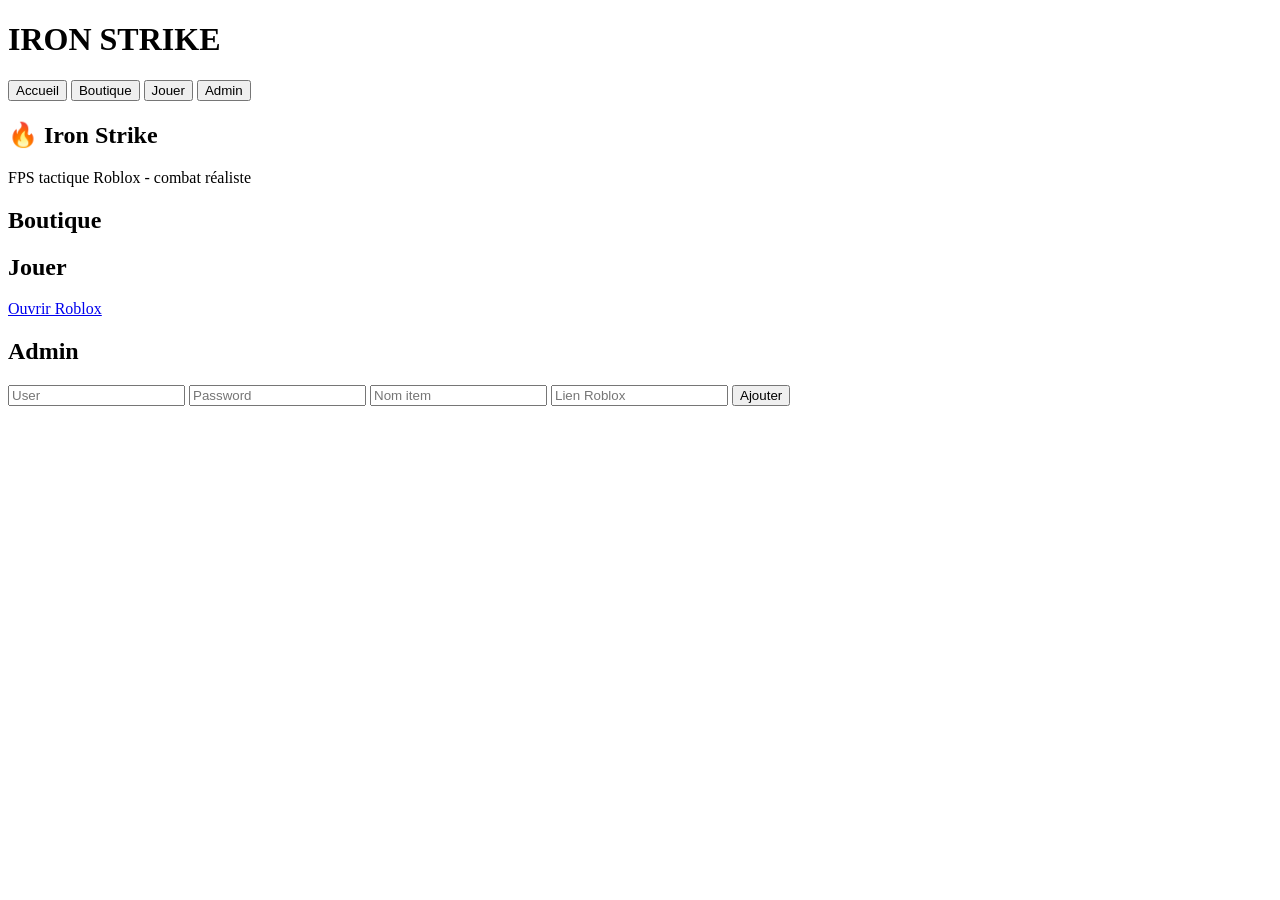
==== public/index.html @ 2ff79d86 "Create index.html" ====
<!DOCTYPE html>
<html lang="fr">
<head>
  <meta charset="UTF-8">
  <title>Iron Strike</title>
  <link rel="stylesheet" href="style.css">
</head>
<body>

<header>
  <h1>IRON STRIKE</h1>
  <nav>
    <button onclick="show('home')">Accueil</button>
    <button onclick="show('shop')">Boutique</button>
    <button onclick="show('play')">Jouer</button>
    <button onclick="show('admin')">Admin</button>
  </nav>
</header>

<section id="home" class="page active">
  <h2>🔥 Iron Strike</h2>
  <p>FPS tactique Roblox - combat réaliste</p>
</section>

<section id="shop" class="page">
  <h2>Boutique</h2>
  <div id="shopItems"></div>
</section>

<section id="play" class="page">
  <h2>Jouer</h2>
  <a class="btn" target="_blank" href="https://www.roblox.com/games/ID">Ouvrir Roblox</a>
</section>

<section id="admin" class="page">
  <h2>Admin</h2>

  <input id="user" placeholder="User">
  <input id="pass" type="password" placeholder="Password">

  <input id="name" placeholder="Nom item">
  <input id="link" placeholder="Lien Roblox">

  <button onclick="addItem()">Ajouter</button>
</section>

<script src="script.js"></script>
</body>
</html>
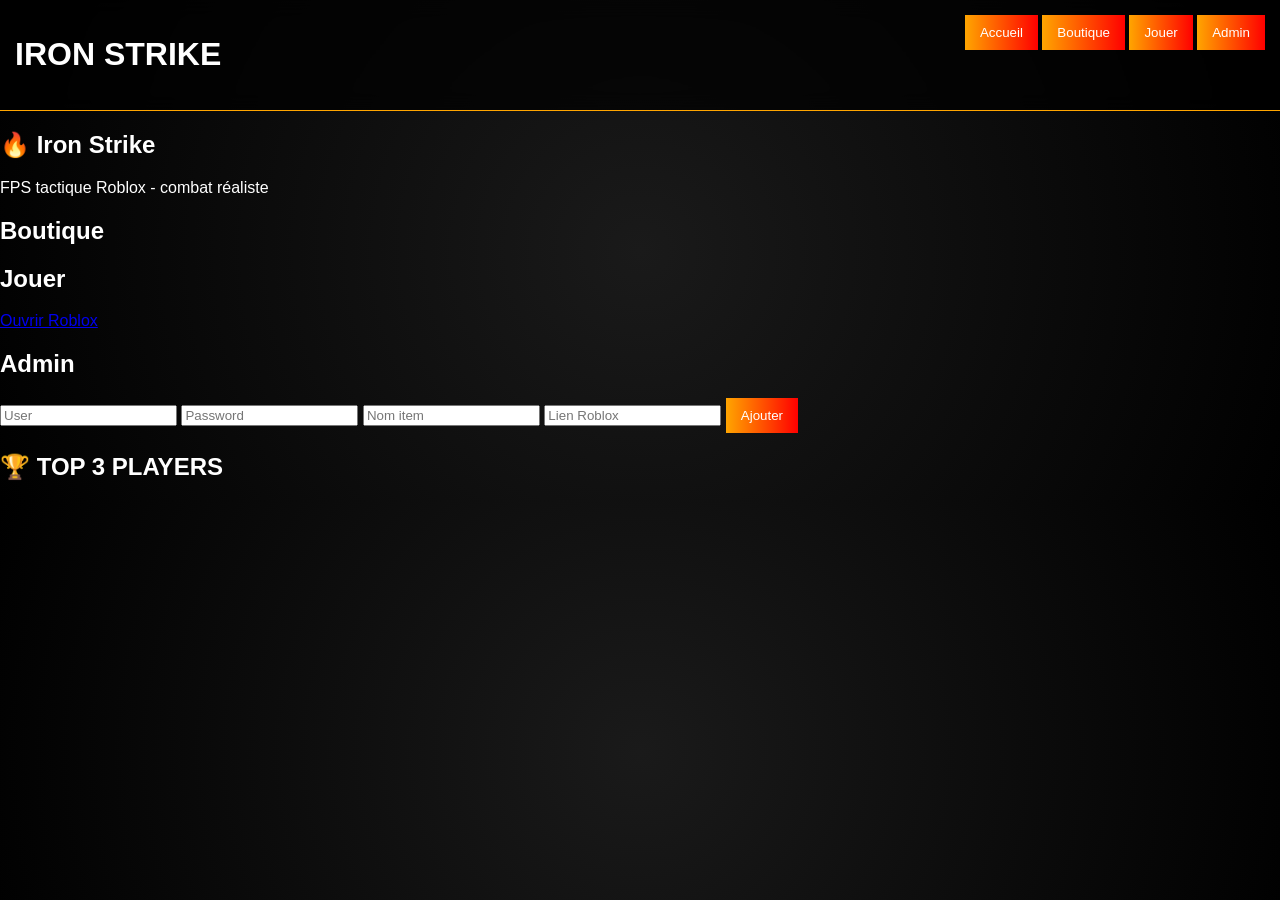
==== commit 7057b076: "Update index.html" ====
--- a/public/index.html
+++ b/public/index.html
@@ -45,5 +45,11 @@
 </section>
 
 <script src="script.js"></script>
+
+  <section id="leaderboard" class="page">
+  <h2>🏆 TOP 3 PLAYERS</h2>
+  <div id="lbList"></div>
+</section>
+  
 </body>
 </html>
--- a/public/style.css
+++ b/public/style.css
@@ -0,0 +1,35 @@
+body {
+  margin: 0;
+  font-family: Arial;
+  background: radial-gradient(circle, #1a1a1a, #000);
+  color: white;
+}
+
+header {
+  background: rgba(0,0,0,0.7);
+  backdrop-filter: blur(10px);
+  padding: 15px;
+  display: flex;
+  justify-content: space-between;
+  border-bottom: 1px solid orange;
+}
+
+button {
+  background: linear-gradient(90deg, orange, red);
+  border: none;
+  color: white;
+  padding: 10px 15px;
+  cursor: pointer;
+  transition: 0.2s;
+}
+
+button:hover {
+  transform: scale(1.05);
+}
+
+.card {
+  background: rgba(255,255,255,0.05);
+  border: 1px solid rgba(255,165,0,0.3);
+  backdrop-filter: blur(10px);
+  padding: 15px;
+}
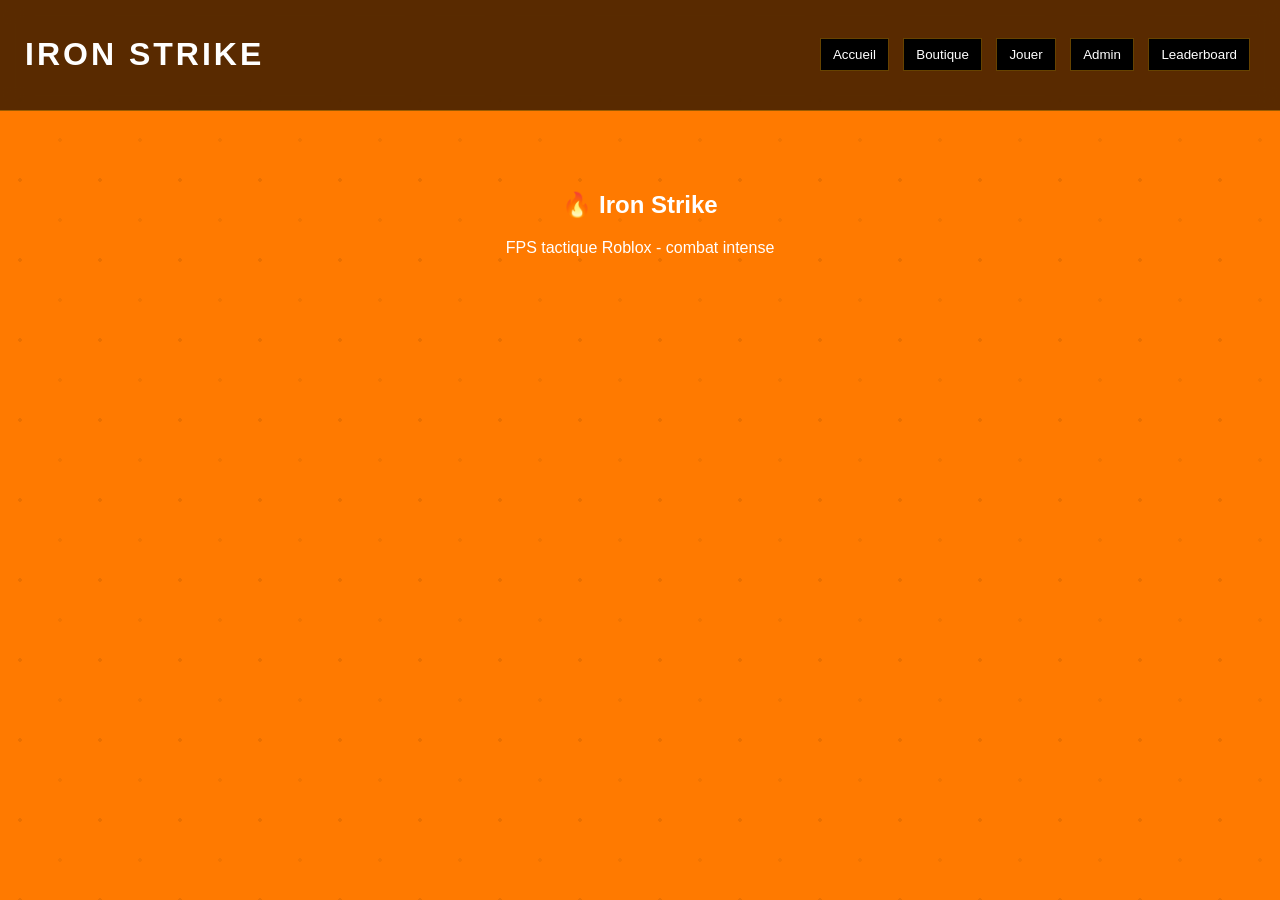
==== commit 644d92e2: "Update index.html²" ====
--- a/public/index.html
+++ b/public/index.html
@@ -3,35 +3,144 @@
 <head>
   <meta charset="UTF-8">
   <title>Iron Strike</title>
-  <link rel="stylesheet" href="style.css">
+
+  <style>
+    body {
+      margin: 0;
+      font-family: Arial, sans-serif;
+      color: white;
+
+      background: #ff7a00;
+
+      background-image:
+        radial-gradient(circle at 20px 20px, rgba(0,0,0,0.08) 2px, transparent 2px),
+        radial-gradient(circle at 60px 60px, rgba(0,0,0,0.05) 2px, transparent 2px);
+
+      background-size: 80px 80px;
+    }
+
+    header {
+      display: flex;
+      justify-content: space-between;
+      align-items: center;
+
+      padding: 15px 25px;
+      background: rgba(0,0,0,0.65);
+      backdrop-filter: blur(10px);
+      border-bottom: 1px solid rgba(255,165,0,0.4);
+    }
+
+    header h1 {
+      letter-spacing: 3px;
+    }
+
+    nav button {
+      background: black;
+      color: white;
+      border: 1px solid rgba(255,165,0,0.4);
+      padding: 8px 12px;
+      margin: 0 5px;
+      cursor: pointer;
+    }
+
+    nav button:hover {
+      transform: scale(1.05);
+    }
+
+    .page {
+      display: none;
+      text-align: center;
+      padding: 60px 20px;
+    }
+
+    .page.active {
+      display: block;
+    }
+
+    .btn {
+      display: inline-block;
+      padding: 10px 18px;
+      margin-top: 15px;
+
+      background: black;
+      color: white;
+      text-decoration: none;
+
+      border-radius: 8px;
+      border: 1px solid rgba(255,165,0,0.5);
+    }
+
+    .btn:hover {
+      transform: scale(1.05);
+    }
+
+    #shopItems, #lbList {
+      display: flex;
+      justify-content: center;
+      gap: 15px;
+      flex-wrap: wrap;
+    }
+
+    .card {
+      background: rgba(0,0,0,0.4);
+      border: 1px solid rgba(255,165,0,0.3);
+      padding: 15px;
+      width: 220px;
+      border-radius: 12px;
+    }
+
+    .top1 { border: 2px solid gold; }
+    .top2 { border: 2px solid silver; }
+    .top3 { border: 2px solid #cd7f32; }
+
+    input {
+      padding: 8px;
+      margin: 5px;
+    }
+  </style>
 </head>
+
 <body>
 
 <header>
   <h1>IRON STRIKE</h1>
+
   <nav>
     <button onclick="show('home')">Accueil</button>
     <button onclick="show('shop')">Boutique</button>
     <button onclick="show('play')">Jouer</button>
     <button onclick="show('admin')">Admin</button>
+    <button onclick="show('leaderboard')">Leaderboard</button>
   </nav>
 </header>
 
+<!-- 🏠 HOME -->
 <section id="home" class="page active">
   <h2>🔥 Iron Strike</h2>
-  <p>FPS tactique Roblox - combat réaliste</p>
+  <p>FPS tactique Roblox - combat intense</p>
 </section>
 
+<!-- 🛒 SHOP -->
 <section id="shop" class="page">
   <h2>Boutique</h2>
   <div id="shopItems"></div>
 </section>
 
+<!-- 🎮 PLAY -->
 <section id="play" class="page">
   <h2>Jouer</h2>
-  <a class="btn" target="_blank" href="https://www.roblox.com/games/ID">Ouvrir Roblox</a>
+  <a class="btn" target="_blank" href="https://www.roblox.com/games/ID">
+    Ouvrir Roblox
+  </a>
 </section>
 
+<!-- 🏆 LEADERBOARD -->
+<section id="leaderboard" class="page">
+  <h2>TOP 3 PLAYERS</h2>
+  <div id="lbList"></div>
+</section>
+
+<!-- 🔐 ADMIN -->
 <section id="admin" class="page">
   <h2>Admin</h2>
 
@@ -46,10 +155,5 @@
 
 <script src="script.js"></script>
 
-  <section id="leaderboard" class="page">
-  <h2>🏆 TOP 3 PLAYERS</h2>
-  <div id="lbList"></div>
-</section>
-  
 </body>
 </html>
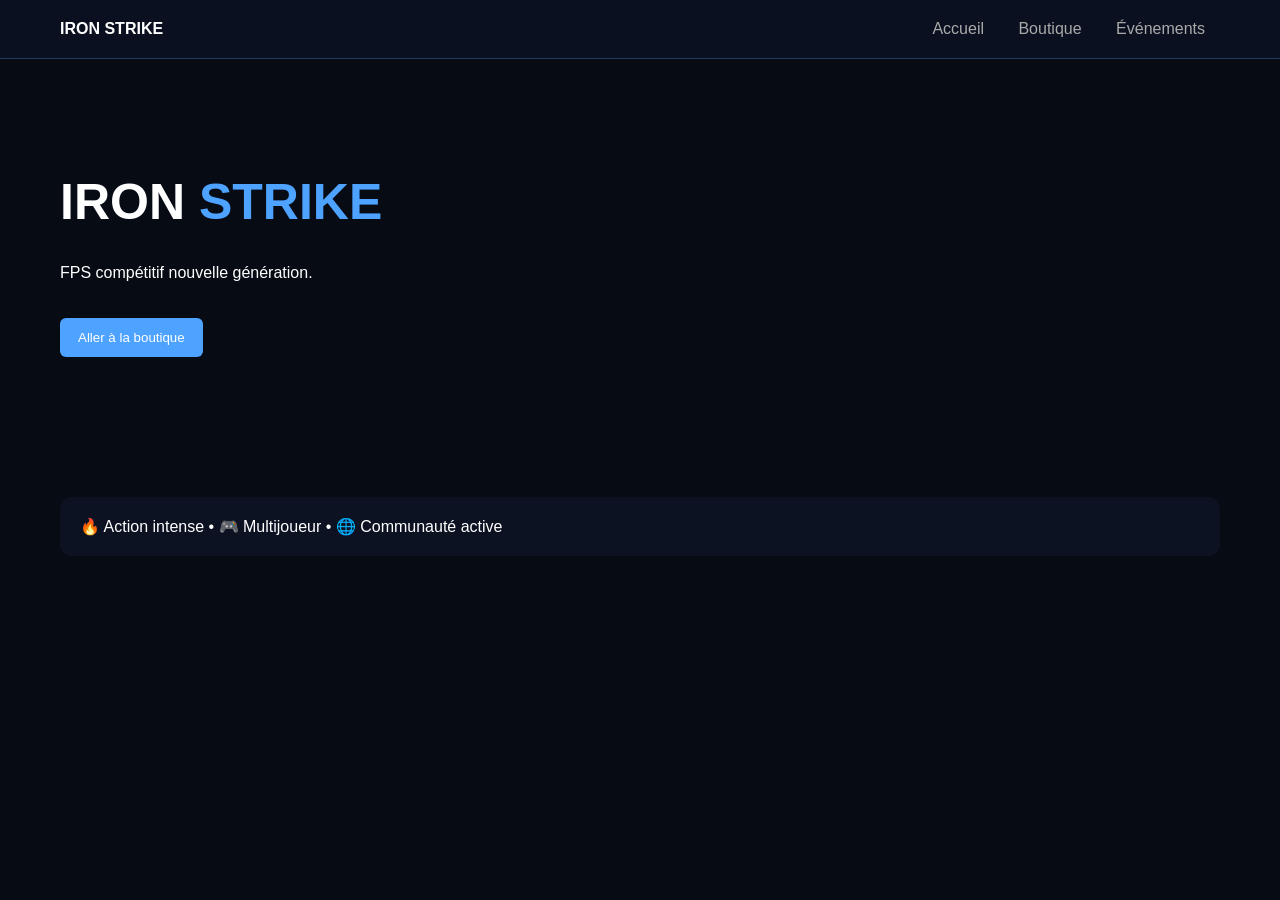
==== commit a8dd8a39: "Update index.html" ====
--- a/public/index.html
+++ b/public/index.html
@@ -1,159 +1,87 @@
 <!DOCTYPE html>
 <html lang="fr">
 <head>
-  <meta charset="UTF-8">
-  <title>Iron Strike</title>
+<meta charset="UTF-8">
+<meta name="viewport" content="width=device-width, initial-scale=1.0">
+<title>Iron Strike</title>
 
-  <style>
-    body {
-      margin: 0;
-      font-family: Arial, sans-serif;
-      color: white;
+<style>
+body{
+margin:0;
+font-family:Arial;
+background:#070b14;
+color:white;
+}
 
-      background: #ff7a00;
+.nav{
+display:flex;
+justify-content:space-between;
+padding:20px 60px;
+background:#0a1020;
+border-bottom:1px solid #1e3a5f;
+}
 
-      background-image:
-        radial-gradient(circle at 20px 20px, rgba(0,0,0,0.08) 2px, transparent 2px),
-        radial-gradient(circle at 60px 60px, rgba(0,0,0,0.05) 2px, transparent 2px);
+.nav a{
+color:#aaa;
+margin:0 15px;
+text-decoration:none;
+}
 
-      background-size: 80px 80px;
-    }
+.nav a:hover{color:#4da3ff;}
 
-    header {
-      display: flex;
-      justify-content: space-between;
-      align-items: center;
+.hero{
+padding:80px 60px;
+}
 
-      padding: 15px 25px;
-      background: rgba(0,0,0,0.65);
-      backdrop-filter: blur(10px);
-      border-bottom: 1px solid rgba(255,165,0,0.4);
-    }
+.hero h1{
+font-size:50px;
+}
 
-    header h1 {
-      letter-spacing: 3px;
-    }
+.hero span{color:#4da3ff;}
 
-    nav button {
-      background: black;
-      color: white;
-      border: 1px solid rgba(255,165,0,0.4);
-      padding: 8px 12px;
-      margin: 0 5px;
-      cursor: pointer;
-    }
+.btn{
+background:#4da3ff;
+padding:12px 18px;
+border:none;
+color:white;
+border-radius:6px;
+cursor:pointer;
+margin-top:20px;
+}
 
-    nav button:hover {
-      transform: scale(1.05);
-    }
-
-    .page {
-      display: none;
-      text-align: center;
-      padding: 60px 20px;
-    }
-
-    .page.active {
-      display: block;
-    }
-
-    .btn {
-      display: inline-block;
-      padding: 10px 18px;
-      margin-top: 15px;
-
-      background: black;
-      color: white;
-      text-decoration: none;
-
-      border-radius: 8px;
-      border: 1px solid rgba(255,165,0,0.5);
-    }
-
-    .btn:hover {
-      transform: scale(1.05);
-    }
-
-    #shopItems, #lbList {
-      display: flex;
-      justify-content: center;
-      gap: 15px;
-      flex-wrap: wrap;
-    }
-
-    .card {
-      background: rgba(0,0,0,0.4);
-      border: 1px solid rgba(255,165,0,0.3);
-      padding: 15px;
-      width: 220px;
-      border-radius: 12px;
-    }
-
-    .top1 { border: 2px solid gold; }
-    .top2 { border: 2px solid silver; }
-    .top3 { border: 2px solid #cd7f32; }
-
-    input {
-      padding: 8px;
-      margin: 5px;
-    }
-  </style>
+.card{
+background:#0c1222;
+padding:20px;
+margin:60px;
+border-radius:12px;
+}
+</style>
 </head>
 
 <body>
 
-<header>
-  <h1>IRON STRIKE</h1>
+<div class="nav">
+<div><b>IRON STRIKE</b></div>
 
-  <nav>
-    <button onclick="show('home')">Accueil</button>
-    <button onclick="show('shop')">Boutique</button>
-    <button onclick="show('play')">Jouer</button>
-    <button onclick="show('admin')">Admin</button>
-    <button onclick="show('leaderboard')">Leaderboard</button>
-  </nav>
-</header>
+<div>
+<a href="index.html">Accueil</a>
+<a href="shop.html">Boutique</a>
+<a href="#">Événements</a>
+</div>
+</div>
 
-<!-- 🏠 HOME -->
-<section id="home" class="page active">
-  <h2>🔥 Iron Strike</h2>
-  <p>FPS tactique Roblox - combat intense</p>
-</section>
+<div class="hero">
+<h1>IRON <span>STRIKE</span></h1>
+<p>FPS compétitif nouvelle génération.</p>
 
-<!-- 🛒 SHOP -->
-<section id="shop" class="page">
-  <h2>Boutique</h2>
-  <div id="shopItems"></div>
-</section>
+<a href="shop.html">
+<button class="btn">Aller à la boutique</button>
+</a>
+</div>
 
-<!-- 🎮 PLAY -->
-<section id="play" class="page">
-  <h2>Jouer</h2>
-  <a class="btn" target="_blank" href="https://www.roblox.com/games/ID">
-    Ouvrir Roblox
-  </a>
-</section>
-
-<!-- 🏆 LEADERBOARD -->
-<section id="leaderboard" class="page">
-  <h2>TOP 3 PLAYERS</h2>
-  <div id="lbList"></div>
-</section>
-
-<!-- 🔐 ADMIN -->
-<section id="admin" class="page">
-  <h2>Admin</h2>
-
-  <input id="user" placeholder="User">
-  <input id="pass" type="password" placeholder="Password">
-
-  <input id="name" placeholder="Nom item">
-  <input id="link" placeholder="Lien Roblox">
-
-  <button onclick="addItem()">Ajouter</button>
-</section>
-
-<script src="script.js"></script>
+<div class="card">
+🔥 Action intense • 🎮 Multijoueur • 🌐 Communauté active
+</div>
 
 </body>
 </html>
